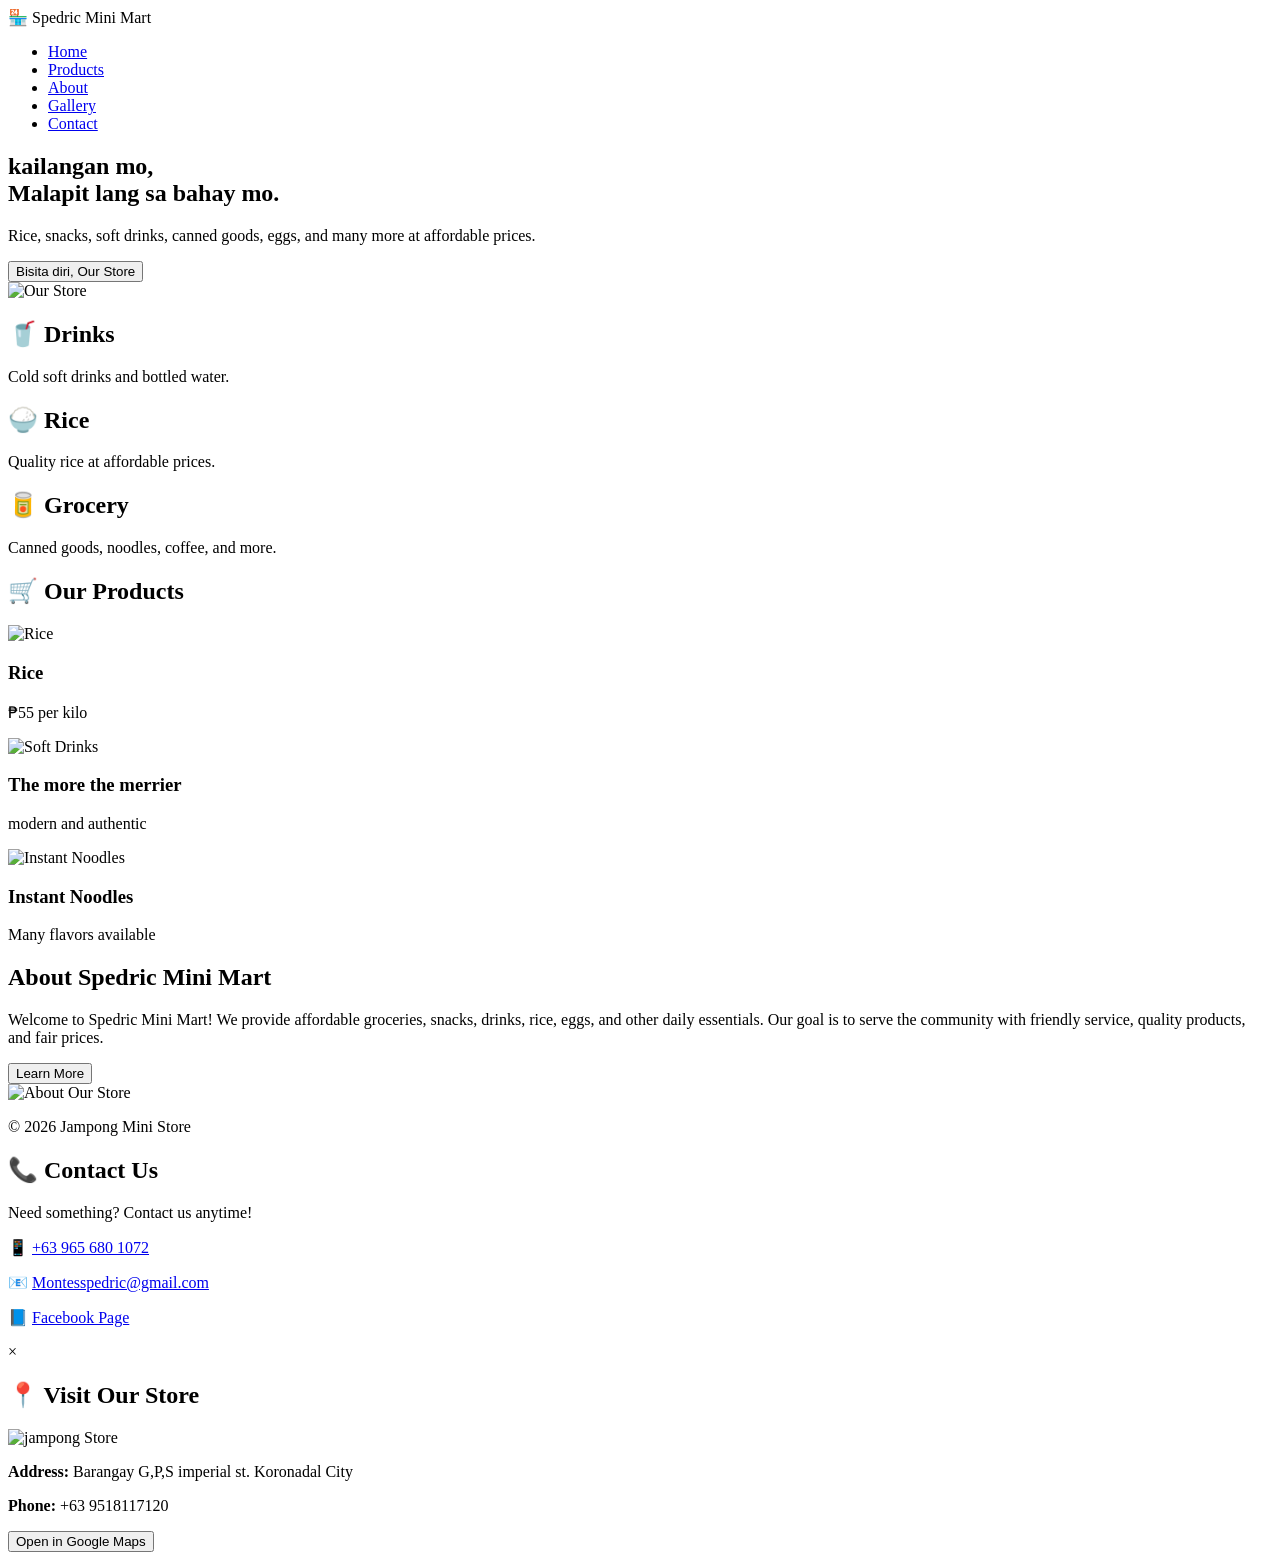
==== index.html @ f40d6bd2 "Add files via upload" ====
<!DOCTYPE html>
<html lang="en">
<head>
    <meta charset="UTF-8">
    <meta name="viewport" content="width=device-width, initial-scale=1.0">
    <title>Spedric Mini Mart</title>

    <link rel="stylesheet" href="style.css.css">

    <link rel="preconnect" href="https://fonts.googleapis.com">
    <link href="https://fonts.googleapis.com/css2?family=Poppins:wght@300;500;700&display=swap" rel="stylesheet">
</head>

<body>

<nav>
    <div class="logo">🏪 Spedric Mini Mart</div>

    <ul>
        <li><a href="#home">Home</a></li>
<li><a href="#products">Products</a></li>
<li><a href="#about">About</a></li>
<li><a href="#gallery">Gallery</a></li>
<li><a href="#contact">Contact</a></li>
    </ul>
</nav>

<section id="home" class="hero">

    <div class="hero-text">

        <h1>
            kailangan mo,<br>
            Malapit lang sa bahay mo.
        </h1>

        <p>
            Rice, snacks, soft drinks, canned goods,
            eggs, and many more at affordable prices.
        </p>

        <button onclick="visitStore()">
            Bisita diri, Our Store
        </button>

    </div>

    <div class="hero-image">
        <img src="images/Store.png.png" alt="Our Store">
    </div>

</section>

<section class="features">

    <div class="card">
        <h2>🥤 Drinks</h2>
        <p>Cold soft drinks and bottled water.</p>
    </div>

    <div class="card">
        <h2>🍚 Rice</h2>
        <p>Quality rice at affordable prices.</p>
    </div>

    <div class="card">
        <h2>🥫 Grocery</h2>
        <p>Canned goods, noodles, coffee, and more.</p>
    </div>

</section>
<section id="products" class="products">

    <h2>🛒 Our Products</h2>

    <div class="product-grid">

        <div class="product">
            <img src="images/rice.jpg" alt="Rice">
            <h3>Rice</h3>
            <p>₱55 per kilo</p>
        </div>

        <div class="product">
            <img src="https://images.unsplash.com/photo-1641440616173-7241e6fe6be9?w=500&auto=format&fit=crop&q=60&ixlib=rb-4.1.0&ixid=M3wxMjA3fDB8MHxzZWFyY2h8Mnx8bWluaSUyMG1hcnR8ZW58MHx8MHx8fDA%3D" alt="Soft Drinks">
            <h3>The more the merrier</h3>
            <p>modern and authentic</p>
        </div>

        <div class="product">
            <img src="images/noodles.jpg" alt="Instant Noodles">
            <h3>Instant Noodles</h3>
            <p>Many flavors available</p>
        </div>

    </div>

</section>
<section id="about" class="about">

    <div class="about-text">

        <h2>About Spedric Mini Mart</h2>

        <p>
            Welcome to Spedric Mini Mart! We provide affordable groceries,
            snacks, drinks, rice, eggs, and other daily essentials.
            Our goal is to serve the community with friendly service,
            quality products, and fair prices.
        </p>

        <button>Learn More</button>

    </div>

    <div class="about-image">
        <img src="images/about.jpg" alt="About Our Store">
    </div>

</section>
<footer>

    <p>© 2026 Jampong Mini Store</p>
<section id="contact" class="contact">

    <h2>📞 Contact Us</h2>

    <p>Need something? Contact us anytime!</p>

    <div class="contact-info">

        <p>
            📱
            <a href="tel:+639656801072">
                +63 965 680 1072
            </a>
        </p>

        <p>
            📧
            <a href="mailto:Montesspedric@gmail.com">
                Montesspedric@gmail.com
            </a>
        </p>

        <p>
            📘
            <a href="https://www.facebook.com/JimyCasero" target="_blank">
                Facebook Page
            </a>
        </p>

    </div>

</section>
</footer>
<div id="storeModal" class="modal">

    <div class="modal-content">

        <span class="close" onclick="closeModal()">&times;</span>

        <h2>📍 Visit Our Store</h2>

        <img src="images/store.png.png" alt="jampong Store">

        <p><strong>Address:</strong> Barangay G,P,S imperial st. Koronadal City</p>

        <p><strong>Phone:</strong> +63 9518117120</p>

        <a href="https://maps.app.goo.gl/XtuPSDYLpo4bHkyJ7" target="_blank">
            <button>Open in Google Maps</button>
        </a>

    </div>

</div>
<script src="script.js"></script>

</body>
</html>
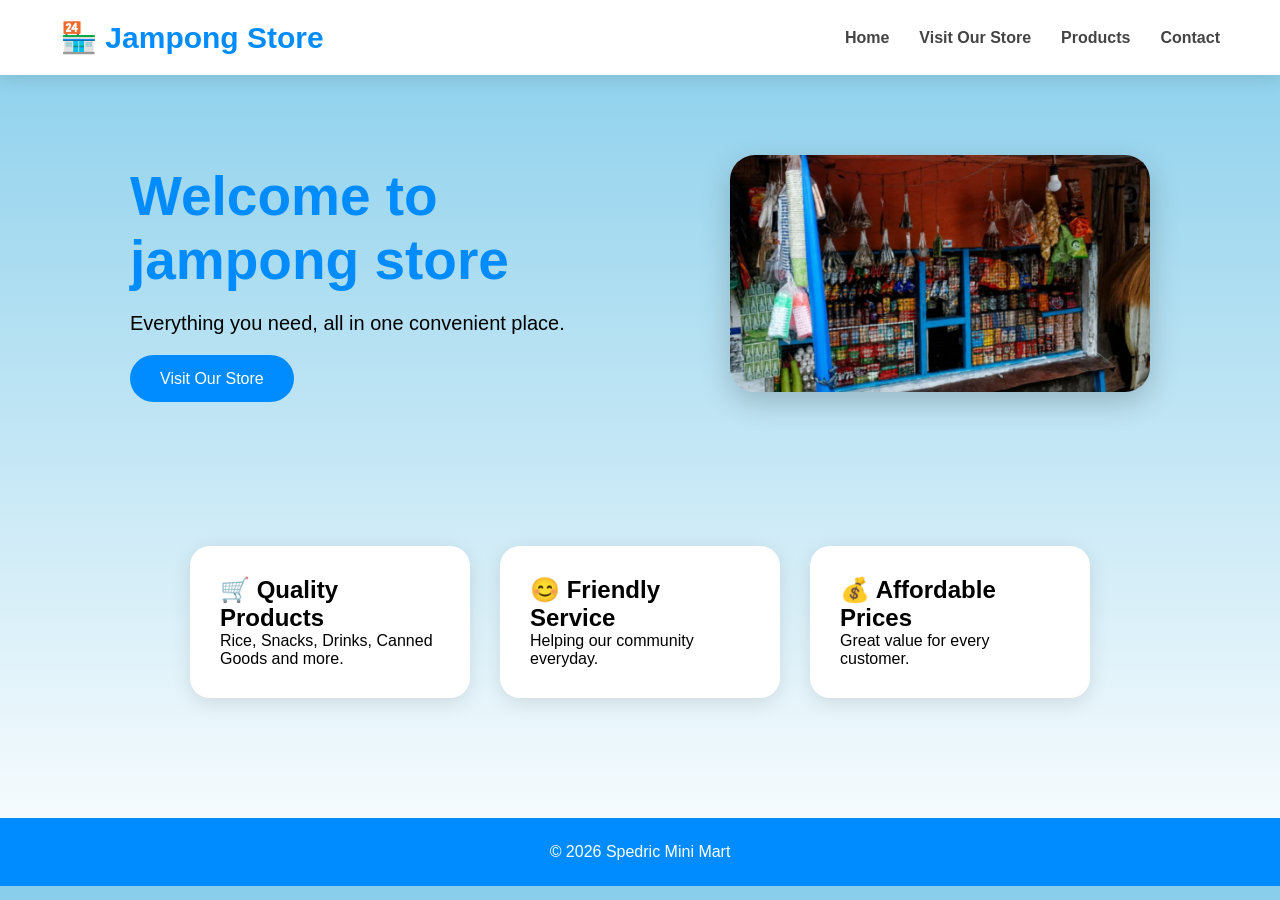
==== commit f9f85394: "Add files via upload" ====
--- a/index.html
+++ b/index.html
@@ -1,181 +1,132 @@
 <!DOCTYPE html>
 <html lang="en">
 <head>
-    <meta charset="UTF-8">
-    <meta name="viewport" content="width=device-width, initial-scale=1.0">
-    <title>Spedric Mini Mart</title>
+<meta charset="UTF-8">
+<meta name="viewport" content="width=device-width, initial-scale=1.0">
 
-    <link rel="stylesheet" href="style.css.css">
+<title>Jampong Store</title>
 
-    <link rel="preconnect" href="https://fonts.googleapis.com">
-    <link href="https://fonts.googleapis.com/css2?family=Poppins:wght@300;500;700&display=swap" rel="stylesheet">
+<link rel="stylesheet" href="style.css">
+
 </head>
 
 <body>
 
 <nav>
-    <div class="logo">🏪 Spedric Mini Mart</div>
 
-    <ul>
-        <li><a href="#home">Home</a></li>
-<li><a href="#products">Products</a></li>
-<li><a href="#about">About</a></li>
-<li><a href="#gallery">Gallery</a></li>
-<li><a href="#contact">Contact</a></li>
-    </ul>
+<div class="logo">
+
+🏪 Jampong Store
+
+</div>
+
+<ul>
+
+<li><a href="#">Home</a></li>
+
+<li><a href="store.html">Visit Our Store</a></li>
+
+<li><a href="products.html">Products</a></li>
+
+<li><a href="contact.html">Contact</a></li>
+
+</ul>
+
 </nav>
 
-<section id="home" class="hero">
 
-    <div class="hero-text">
 
-        <h1>
-            kailangan mo,<br>
-            Malapit lang sa bahay mo.
-        </h1>
+<section class="hero">
 
-        <p>
-            Rice, snacks, soft drinks, canned goods,
-            eggs, and many more at affordable prices.
-        </p>
+<div class="left">
 
-        <button onclick="visitStore()">
-            Bisita diri, Our Store
-        </button>
+<h1>
+Welcome to jampong store
+</h1>
 
-    </div>
+<p>
 
-    <div class="hero-image">
-        <img src="images/Store.png.png" alt="Our Store">
-    </div>
+Everything you need,
+all in one convenient place.
+
+</p>
+
+<a href="store.html" class="button">
+
+Visit Our Store
+
+</a>
+
+</div>
+
+
+
+<div class="right">
+
+<img src="Store1.png">
+
+</div>
 
 </section>
 
-<section class="features">
 
-    <div class="card">
-        <h2>🥤 Drinks</h2>
-        <p>Cold soft drinks and bottled water.</p>
-    </div>
 
-    <div class="card">
-        <h2>🍚 Rice</h2>
-        <p>Quality rice at affordable prices.</p>
-    </div>
+<section class="services">
 
-    <div class="card">
-        <h2>🥫 Grocery</h2>
-        <p>Canned goods, noodles, coffee, and more.</p>
-    </div>
+<div class="card">
+
+<h2>🛒 Quality Products</h2>
+
+<p>
+
+Rice, Snacks, Drinks,
+Canned Goods and more.
+
+</p>
+
+</div>
+
+
+<div class="card">
+
+<h2>😊 Friendly Service</h2>
+
+<p>
+
+Helping our community everyday.
+
+</p>
+
+</div>
+
+
+
+<div class="card">
+
+<h2>💰 Affordable Prices</h2>
+
+<p>
+
+Great value for every customer.
+
+</p>
+
+</div>
 
 </section>
-<section id="products" class="products">
 
-    <h2>🛒 Our Products</h2>
 
-    <div class="product-grid">
 
-        <div class="product">
-            <img src="images/rice.jpg" alt="Rice">
-            <h3>Rice</h3>
-            <p>₱55 per kilo</p>
-        </div>
-
-        <div class="product">
-            <img src="https://images.unsplash.com/photo-1641440616173-7241e6fe6be9?w=500&auto=format&fit=crop&q=60&ixlib=rb-4.1.0&ixid=M3wxMjA3fDB8MHxzZWFyY2h8Mnx8bWluaSUyMG1hcnR8ZW58MHx8MHx8fDA%3D" alt="Soft Drinks">
-            <h3>The more the merrier</h3>
-            <p>modern and authentic</p>
-        </div>
-
-        <div class="product">
-            <img src="images/noodles.jpg" alt="Instant Noodles">
-            <h3>Instant Noodles</h3>
-            <p>Many flavors available</p>
-        </div>
-
-    </div>
-
-</section>
-<section id="about" class="about">
-
-    <div class="about-text">
-
-        <h2>About Spedric Mini Mart</h2>
-
-        <p>
-            Welcome to Spedric Mini Mart! We provide affordable groceries,
-            snacks, drinks, rice, eggs, and other daily essentials.
-            Our goal is to serve the community with friendly service,
-            quality products, and fair prices.
-        </p>
-
-        <button>Learn More</button>
-
-    </div>
-
-    <div class="about-image">
-        <img src="images/about.jpg" alt="About Our Store">
-    </div>
-
-</section>
 <footer>
 
-    <p>© 2026 Jampong Mini Store</p>
-<section id="contact" class="contact">
+<p>
 
-    <h2>📞 Contact Us</h2>
+© 2026 Spedric Mini Mart
 
-    <p>Need something? Contact us anytime!</p>
+</p>
 
-    <div class="contact-info">
+</footer>
+<script src="script.js"></script>
+</body>
 
-        <p>
-            📱
-            <a href="tel:+639656801072">
-                +63 965 680 1072
-            </a>
-        </p>
-
-        <p>
-            📧
-            <a href="mailto:Montesspedric@gmail.com">
-                Montesspedric@gmail.com
-            </a>
-        </p>
-
-        <p>
-            📘
-            <a href="https://www.facebook.com/JimyCasero" target="_blank">
-                Facebook Page
-            </a>
-        </p>
-
-    </div>
-
-</section>
-</footer>
-<div id="storeModal" class="modal">
-
-    <div class="modal-content">
-
-        <span class="close" onclick="closeModal()">&times;</span>
-
-        <h2>📍 Visit Our Store</h2>
-
-        <img src="images/store.png.png" alt="jampong Store">
-
-        <p><strong>Address:</strong> Barangay G,P,S imperial st. Koronadal City</p>
-
-        <p><strong>Phone:</strong> +63 9518117120</p>
-
-        <a href="https://maps.app.goo.gl/XtuPSDYLpo4bHkyJ7" target="_blank">
-            <button>Open in Google Maps</button>
-        </a>
-
-    </div>
-
-</div>
-<script src="script.js"></script>
-
-</body>
-</html>
+</html>
--- a/style.css
+++ b/style.css
@@ -0,0 +1,477 @@
+*{
+margin:0;
+padding:0;
+box-sizing:border-box;
+font-family:Arial,sans-serif;
+}
+
+body{
+
+background:linear-gradient(180deg,#87CEEB,#ffffff);
+
+}
+
+
+/* NAVBAR */
+
+nav{
+
+display:flex;
+
+justify-content:space-between;
+
+align-items:center;
+
+padding:20px 60px;
+
+background:white;
+
+box-shadow:0 5px 15px rgba(0,0,0,.1);
+
+position:sticky;
+
+top:0;
+
+}
+
+
+.logo{
+
+font-size:30px;
+
+font-weight:bold;
+
+color:#008cff;
+
+}
+
+
+nav ul{
+
+display:flex;
+
+list-style:none;
+
+gap:30px;
+
+}
+
+
+nav a{
+
+text-decoration:none;
+
+color:#444;
+
+font-weight:bold;
+
+transition:.3s;
+
+}
+
+
+nav a:hover{
+
+color:#008cff;
+
+}
+
+
+
+/* HERO */
+
+.hero{
+
+display:flex;
+
+justify-content:space-around;
+
+align-items:center;
+
+padding:80px;
+
+flex-wrap:wrap;
+
+}
+
+
+.left{
+
+max-width:500px;
+
+animation:fadeLeft 1s;
+
+}
+
+
+.left h1{
+
+font-size:55px;
+
+color:#008cff;
+
+margin-bottom:20px;
+
+}
+
+
+.left p{
+
+font-size:20px;
+
+margin-bottom:35px;
+
+}
+
+
+.button{
+
+background:#008cff;
+
+padding:15px 30px;
+
+border-radius:30px;
+
+color:white;
+
+text-decoration:none;
+
+transition:.3s;
+
+}
+
+
+.button:hover{
+
+background:#006fd8;
+
+}
+
+
+
+.right img{
+
+width:420px;
+
+border-radius:25px;
+
+box-shadow:0 10px 30px rgba(0,0,0,.2);
+
+animation:float 4s infinite;
+
+}
+
+
+
+/* CARDS */
+
+.services{
+
+display:flex;
+
+justify-content:center;
+
+gap:30px;
+
+padding:70px;
+
+flex-wrap:wrap;
+
+}
+
+
+.card{
+
+background:white;
+
+padding:30px;
+
+width:280px;
+
+border-radius:20px;
+
+box-shadow:0 5px 20px rgba(0,0,0,.1);
+
+transition:.3s;
+
+}
+
+
+.card:hover{
+
+transform:translateY(-12px);
+
+}
+
+
+
+/* FOOTER */
+
+footer{
+
+margin-top:50px;
+
+padding:25px;
+
+text-align:center;
+
+background:#008cff;
+
+color:white;
+
+}
+
+
+
+/* ANIMATION */
+
+@keyframes float{
+
+50%{
+
+transform:translateY(-15px);
+
+}
+
+}
+
+@keyframes fadeLeft{
+
+from{
+
+opacity:0;
+
+transform:translateX(-40px);
+
+}
+
+to{
+
+opacity:1;
+
+transform:translateX(0);
+
+}
+
+}
+/* STORE PAGE */
+
+.store-header{
+
+text-align:center;
+
+padding:60px;
+
+}
+
+.store-header h1{
+
+font-size:50px;
+
+color:#008cff;
+
+margin-bottom:15px;
+
+}
+
+
+
+.gallery{
+
+display:flex;
+
+justify-content:center;
+
+gap:20px;
+
+flex-wrap:wrap;
+
+padding:30px;
+
+}
+
+.gallery img{
+
+width:300px;
+
+border-radius:20px;
+
+box-shadow:0 10px 25px rgba(0,0,0,.15);
+
+transition:.4s;
+
+}
+
+.gallery img:hover{
+
+transform:scale(1.05);
+
+}
+
+
+
+.information{
+
+display:flex;
+
+justify-content:center;
+
+gap:30px;
+
+flex-wrap:wrap;
+
+padding:50px;
+
+}
+
+.info-card{
+
+background:white;
+
+width:280px;
+
+padding:25px;
+
+border-radius:20px;
+
+box-shadow:0 5px 15px rgba(0,0,0,.1);
+
+}
+
+
+
+.facebook{
+
+text-align:center;
+
+padding:50px;
+
+}
+
+
+
+.facebook a{
+
+background:#1877f2;
+
+color:white;
+
+padding:15px 25px;
+
+border-radius:30px;
+
+text-decoration:none;
+
+}
+
+
+
+.map{
+
+text-align:center;
+
+padding:50px;
+
+}
+/* PRODUCTS PAGE */
+
+.products-page{
+    padding:60px;
+    text-align:center;
+}
+
+.product-grid{
+    display:grid;
+    grid-template-columns:repeat(auto-fit,minmax(220px,1fr));
+    gap:25px;
+    margin-top:40px;
+}
+
+.product-card{
+    background:white;
+    padding:25px;
+    border-radius:20px;
+    box-shadow:0 5px 15px rgba(0,0,0,.1);
+    transition:.3s;
+}
+
+.product-card:hover{
+    transform:translateY(-10px) scale(1.03);
+}
+
+.product-card h2{
+    color:#008cff;
+}
+/* CONTACT PAGE */
+
+.contact{
+    padding:60px;
+    text-align:center;
+}
+
+.contact-box{
+    display:flex;
+    justify-content:center;
+    gap:25px;
+    flex-wrap:wrap;
+    margin:40px 0;
+}
+
+.contact-card{
+    background:white;
+    padding:25px;
+    width:260px;
+    border-radius:20px;
+    box-shadow:0 5px 15px rgba(0,0,0,.1);
+}
+
+.contact-card a{
+    color:#008cff;
+    text-decoration:none;
+}
+
+form{
+    max-width:600px;
+    margin:auto;
+}
+
+input,
+textarea{
+    width:100%;
+    padding:15px;
+    margin:10px 0;
+    border-radius:12px;
+    border:1px solid #ccc;
+    font-size:16px;
+}
+
+textarea{
+    height:150px;
+    resize:vertical;
+}
+
+form button{
+    background:#008cff;
+    color:white;
+    border:none;
+    padding:15px 35px;
+    border-radius:30px;
+    cursor:pointer;
+}
+
+form button:hover{
+    background:#006fd8;
+}
+/* HERO IMAGE SLIDER */
+
+.slider{
+    width:450px;
+    max-width:100%;
+}
+
+.slider img{
+    width:100%;
+    border-radius:25px;
+    box-shadow:0 15px 35px rgba(0,0,0,.25);
+    transition:opacity .5s;
+}
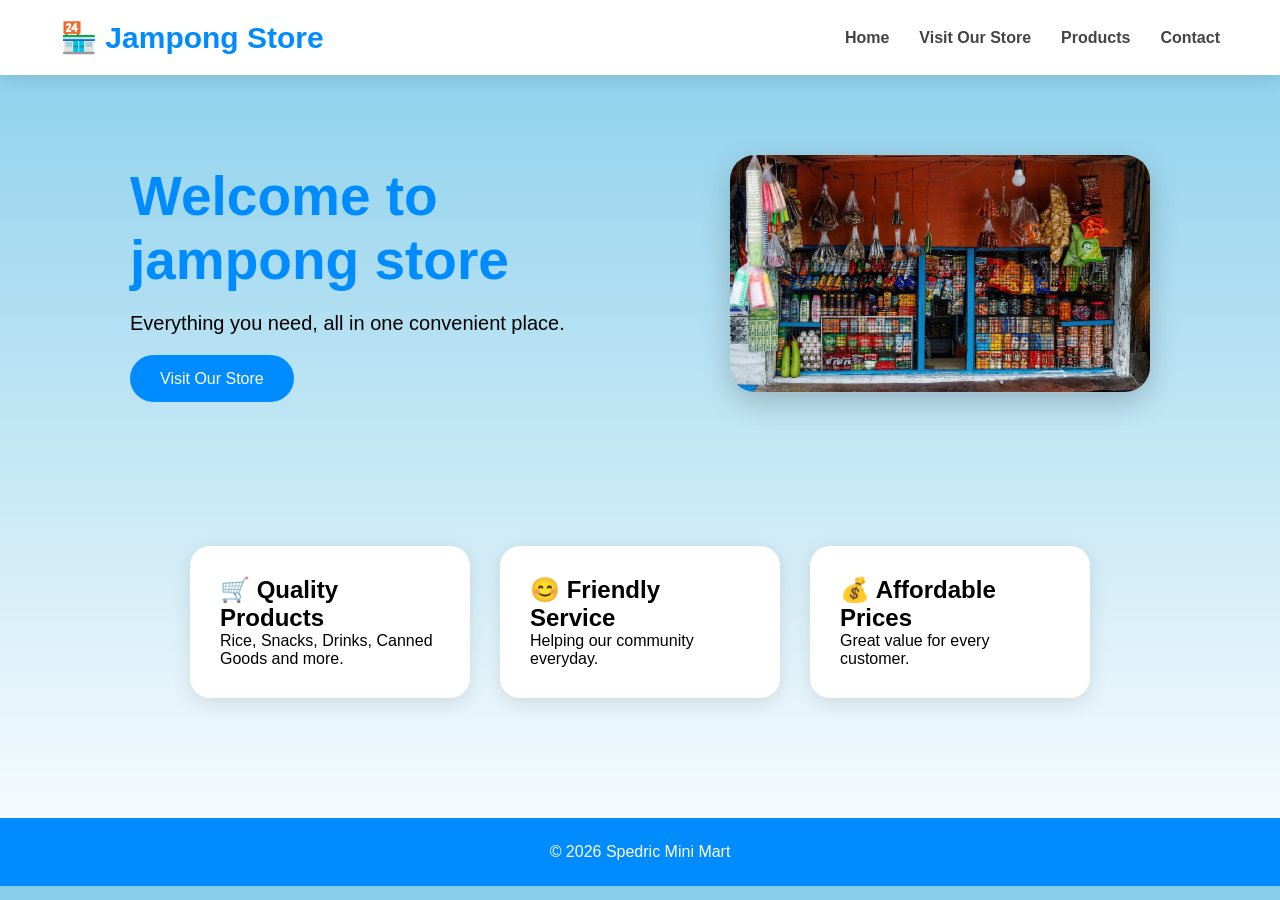
==== commit ba2b425a: "Add files via upload" ====
--- a/index.html
+++ b/index.html
@@ -1,14 +1,16 @@
 <!DOCTYPE html>
 <html lang="en">
+
 <head>
-<meta charset="UTF-8">
-<meta name="viewport" content="width=device-width, initial-scale=1.0">
+    <meta charset="UTF-8">
+    <meta name="viewport" content="width=device-width, initial-scale=1.0">
 
-<title>Jampong Store</title>
+    <title>Jampong Store</title>
 
-<link rel="stylesheet" href="style.css">
+    <link rel="stylesheet" href="style.css">
+</head>
 
-</head>
+<body>
 
 <body>
 
--- a/style.css
+++ b/style.css
@@ -474,4 +474,85 @@
     border-radius:25px;
     box-shadow:0 15px 35px rgba(0,0,0,.25);
     transition:opacity .5s;
+}
+/* ===========================
+   MOBILE RESPONSIVE
+=========================== */
+@media screen and (max-width:768px){
+
+    nav{
+        flex-direction:column;
+        padding:15px;
+    }
+
+    nav ul{
+        flex-direction:column;
+        gap:15px;
+        margin-top:15px;
+    }
+
+    .hero{
+        flex-direction:column;
+        padding:30px 20px;
+        text-align:center;
+    }
+
+    .left{
+        max-width:100%;
+    }
+
+    .left h1{
+        font-size:38px;
+    }
+
+    .left p{
+        font-size:18px;
+    }
+
+    .right img{
+        width:100%;
+        max-width:320px;
+        margin-top:30px;
+    }
+
+    .services{
+        padding:30px 15px;
+    }
+
+    .card{
+        width:100%;
+    }
+
+    .gallery img{
+        width:100%;
+        max-width:320px;
+    }
+
+    .information{
+        padding:25px 15px;
+    }
+
+    .info-card{
+        width:100%;
+    }
+
+    .products-page{
+        padding:30px 15px;
+    }
+
+    .contact{
+        padding:30px 15px;
+    }
+
+    .contact-card{
+        width:100%;
+    }
+
+    .store-header{
+        padding:30px 15px;
+    }
+
+    .store-header h1{
+        font-size:36px;
+    }
 }
